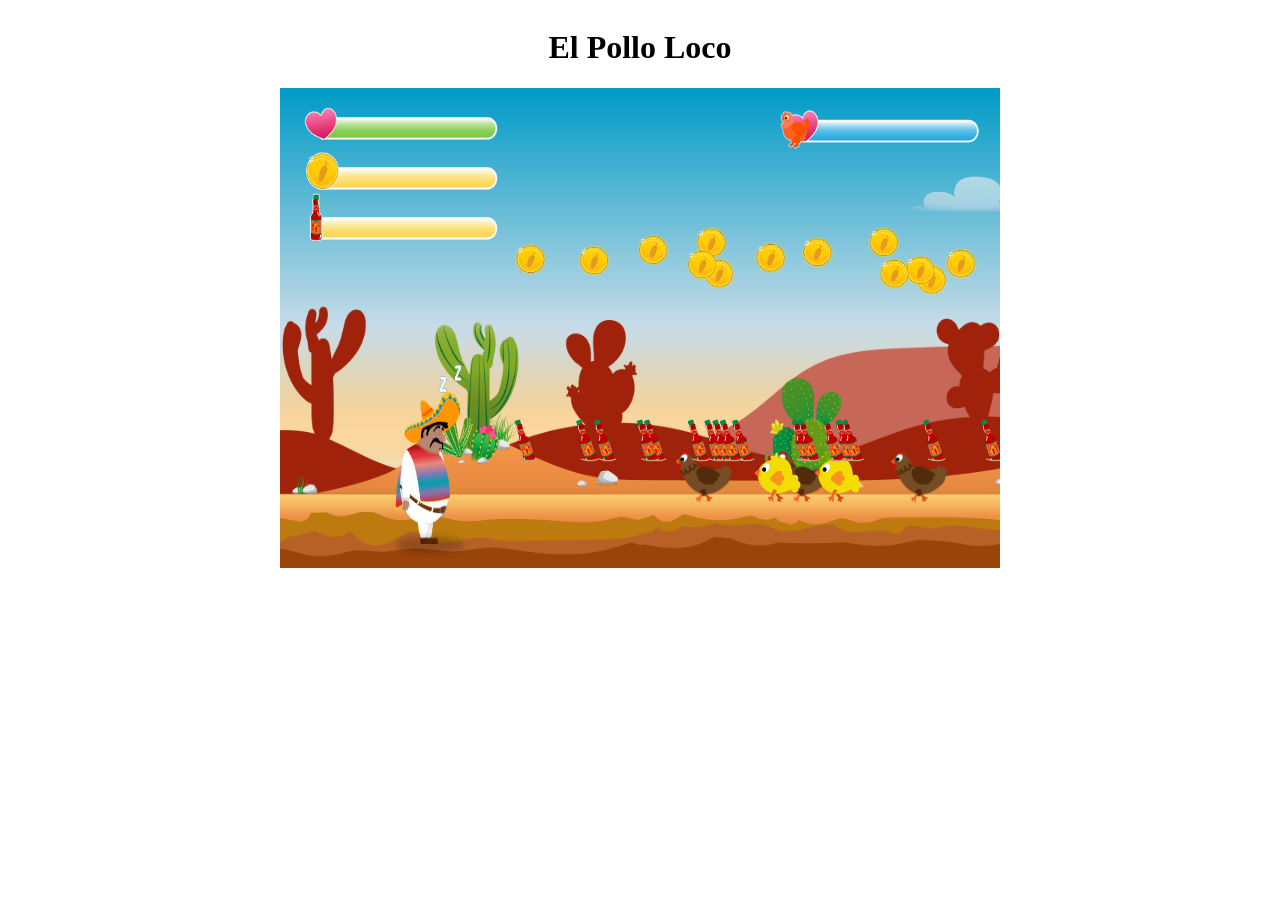
==== index.html @ 4780a67b "fixed: won and gamve over screens, added idle and long-idle animations" ====
<!DOCTYPE html>
<html lang="en">
<head>
    <meta charset="UTF-8">
    <meta name="viewport" content="width=device-width, initial-scale=1.0">
    <title>El Pollo Loco</title>
    <link rel="stylesheet" href="style.css">

    <script src="models/drawable-object.class.js"></script>
    <script src="models/movable-objects.class.js"></script>
    <script src="models/character.class.js"></script>
    <script src="models/chicken.class.js"></script>
    <script src="models/small-chicken.class.js"></script>
    <script src="models/cloud.class.js"></script>
    <script src="models/endboss.class.js"></script>
    <script src="models/background-objects.class.js"></script>
    <script src="models/throwable-object.class.js"></script>
    <script src="models/salsa-bottle.class.js"></script>
    <script src="models/coin.class.js"></script>
    <script src="models/status-bar.class.js"></script>
    <script src="models/status-bar-health.class.js"></script>
    <script src="models/status-bar-coin.class.js"></script>
    <script src="models/status-bar-bottle.class.js"></script>
    <script src="models/status-bar-endboss.class.js"></script>
    <script src="models/world.class.js"></script>
    <script src="models/keyboard.class.js"></script>
    <script src="models/level.class.js"></script>
    <script src="levels/level1.js"></script>
    <script src="js/game.js"></script>
</head>
<body onload="init()">
    <h1>El Pollo Loco</h1>
    <div id="container">
        <canvas id="canvas" width="720" height="480"></canvas>
        <div id="game-over-screen" class="d-none">
            <img src="img/9_intro_outro_screens/game_over/game%20over!.png" alt="game over screen">
            <div onclick="init()" class="restart-btn">Try Again!</div>
        </div>

        <div id="win-screen" class="d-none">
            <img src="img/You won, you lost/You Win A.png" alt="won screen">
        </div>
    </div>
</body>
</html>
---- style.css ----
body {
    display: flex;
    flex-direction: column;
    align-items: center;
}

canvas {
    background-color: black;
    display: block;
}


#container {
    position: relative;
    width: 720px;
    height: 480px;
    margin: 0 auto;
    display: flex;
    justify-content: center;
    align-items: center;

}

#game-over-screen, #win-screen {
    position: absolute;
    top: 0;
    left: 0;
    width: 100%;
    height: 100%;
    background-color: rgba(0, 0, 0, 0.5);
    display: flex;
    flex-direction: column;
    justify-content: center;
    align-items: center;
    z-index: 999;
}

.d-none {
    display: none !important;
}

#game-over-screen img, #win-screen img {
    width: 100%;
    height: 100%;
    object-fit: cover;
    position: absolute;
    z-index: -1;
}
.restart-btn {
    position: absolute;
    bottom: 50px;
    padding: 10px 20px;
    background-color: #ffcc00;
    border: 3px solid #8b4513;
    color: #8b4513;
    font-size: 24px;
    font-weight: bold;
    cursor: pointer;
    border-radius: 10px;
    z-index: 1000;
}

.restart-btn:hover {
    background-color: #ffdb4d;
    transform: scale(1.1);
}

/* #title{
position: absolute;
top: 0;

/* Smartphones */
@media only screen and (max-width: 720px) {
canvas {
    width: 100%;
    }
}

/* Smartphones */
@media only screen and (max-height: 480px) {
    canvas {
        height: 100vh;
    }
}
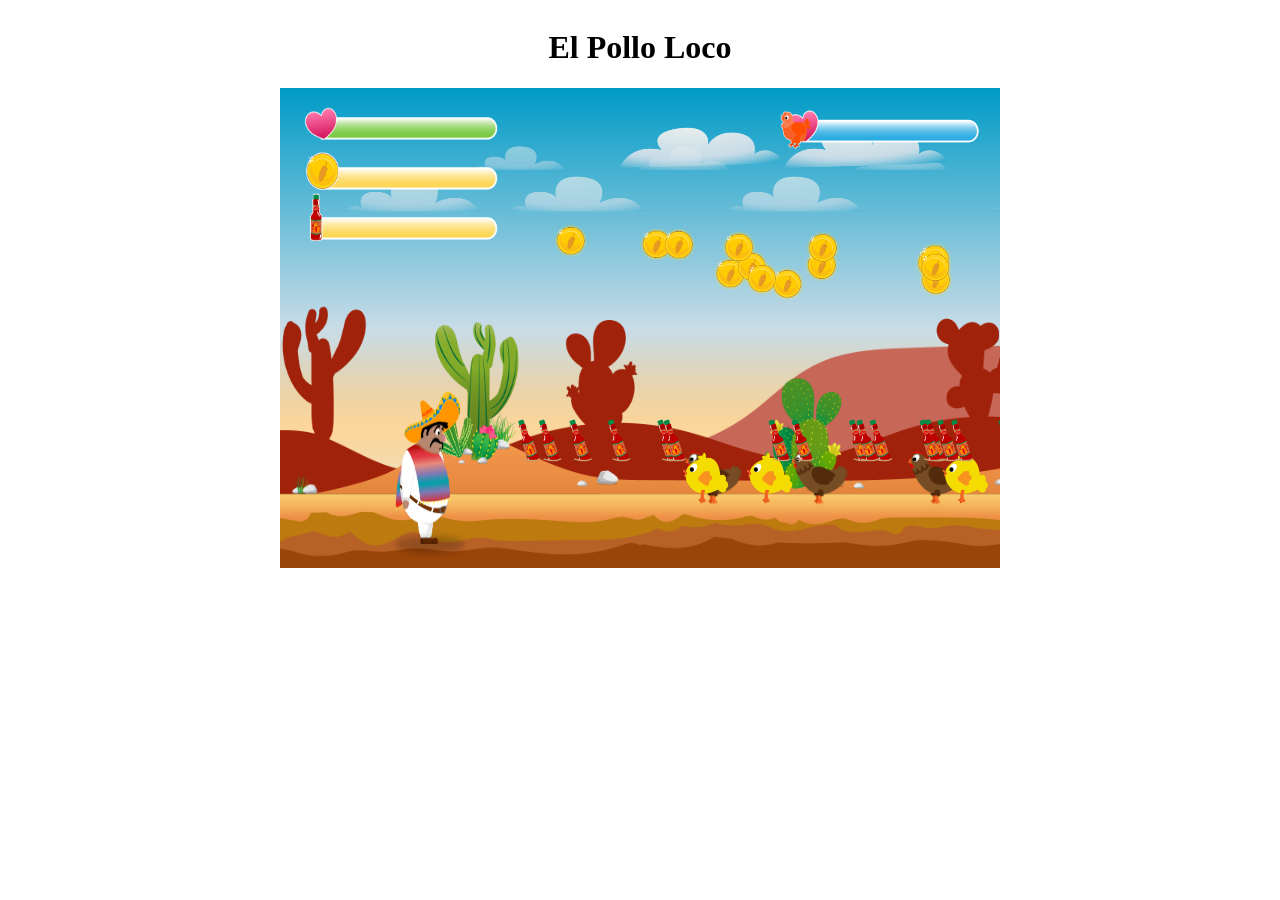
==== commit ebc10ba3: "fixed: correct idle timer initialization and restart logic" ====
--- a/index.html
+++ b/index.html
@@ -34,11 +34,12 @@
         <canvas id="canvas" width="720" height="480"></canvas>
         <div id="game-over-screen" class="d-none">
             <img src="img/9_intro_outro_screens/game_over/game%20over!.png" alt="game over screen">
-            <div onclick="init()" class="restart-btn">Try Again!</div>
+            <div onclick="window.location.reload()" class="restart-btn">Try Again!</div>
         </div>
 
         <div id="win-screen" class="d-none">
             <img src="img/You won, you lost/You Win A.png" alt="won screen">
+            <div onclick="window.location.reload()" class="restart-btn">Play Again!</div>
         </div>
     </div>
 </body>
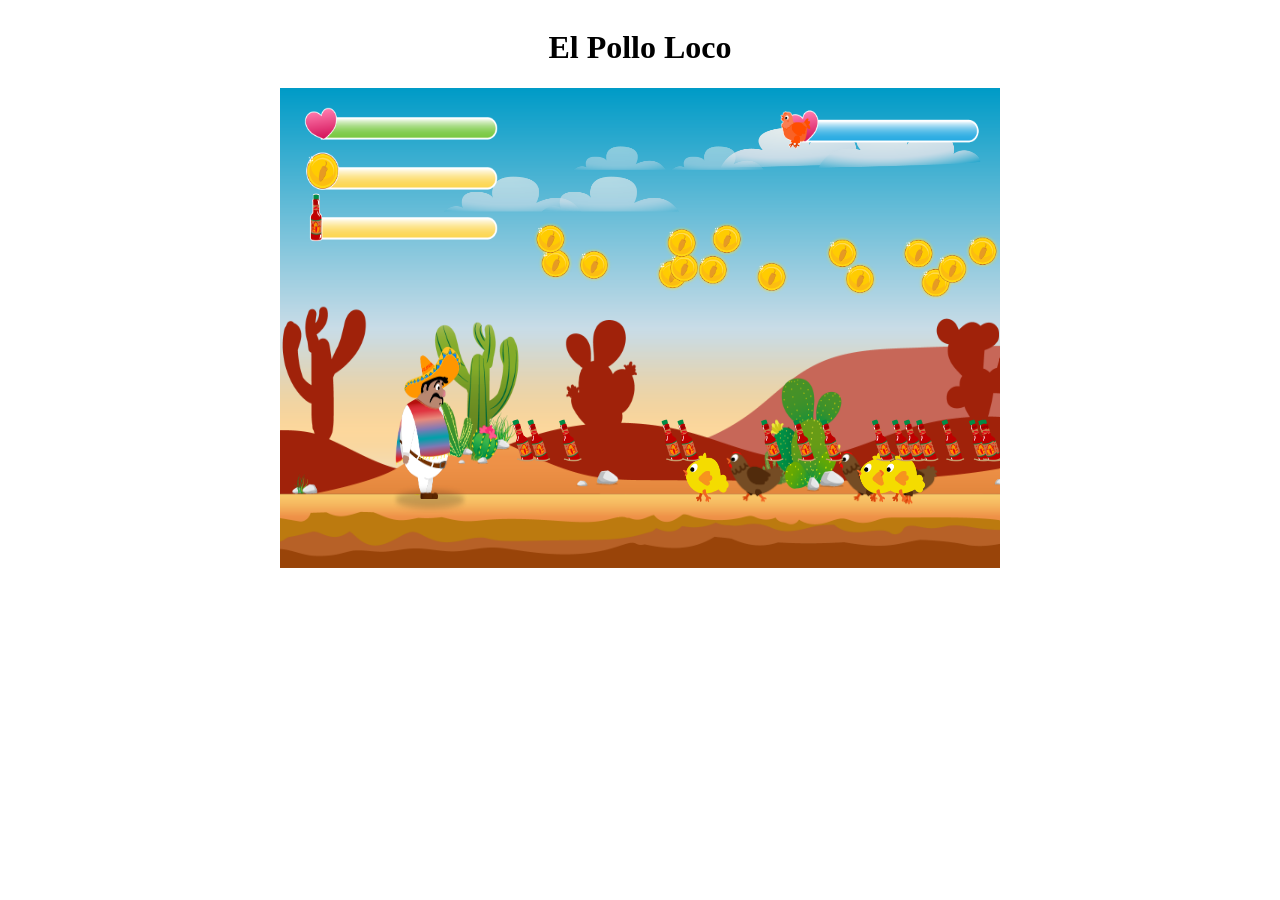
==== commit d6af1779: "added: sound effects and music" ====
--- a/index.html
+++ b/index.html
@@ -11,6 +11,7 @@
     <script src="models/character.class.js"></script>
     <script src="models/chicken.class.js"></script>
     <script src="models/small-chicken.class.js"></script>
+    <script src="models/sound-manager.class.js"></script>
     <script src="models/cloud.class.js"></script>
     <script src="models/endboss.class.js"></script>
     <script src="models/background-objects.class.js"></script>
--- a/style.css
+++ b/style.css
@@ -42,7 +42,7 @@
 #game-over-screen img, #win-screen img {
     width: 100%;
     height: 100%;
-    object-fit: cover;
+    object-fit: contain;
     position: absolute;
     z-index: -1;
 }
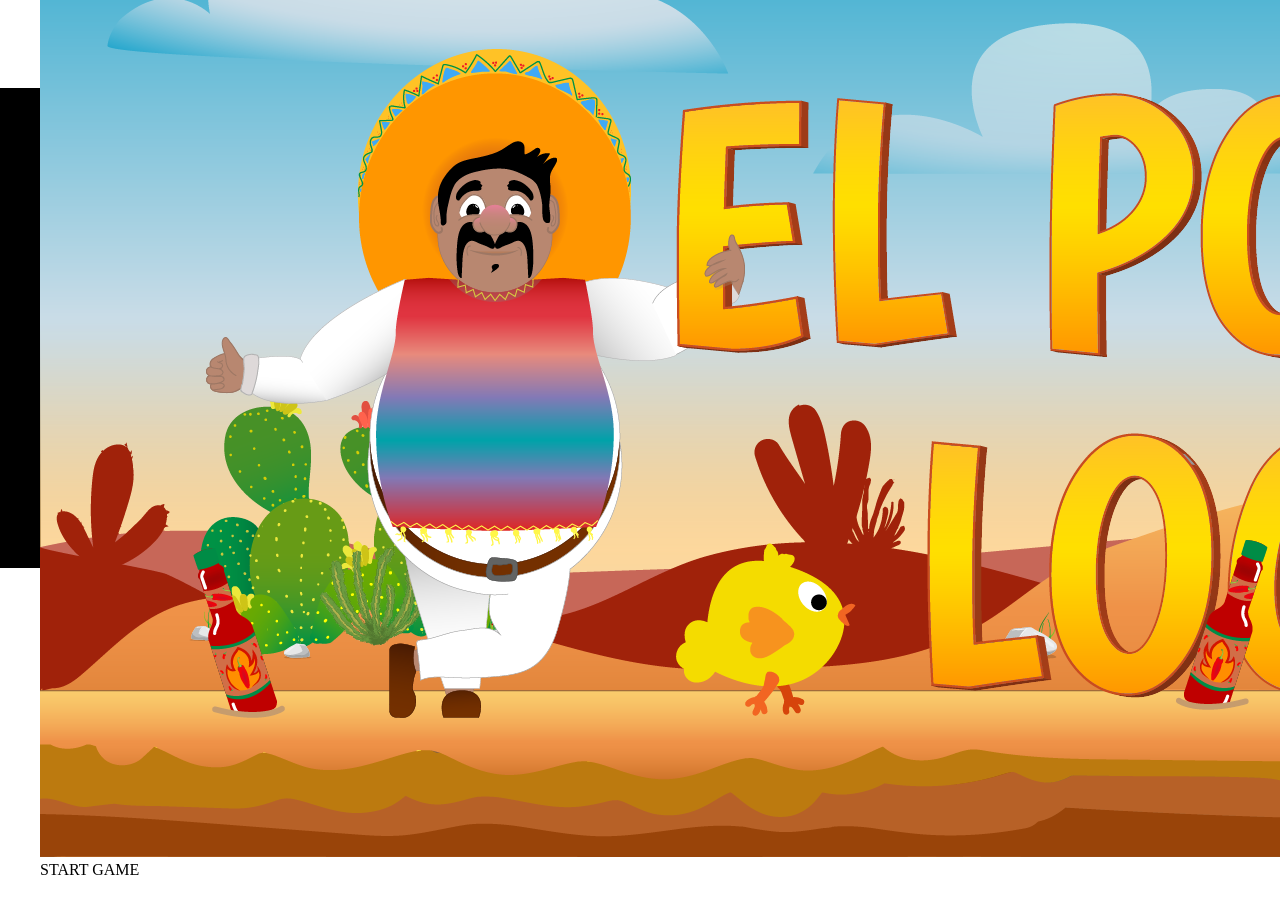
==== commit de40e051: "added start screen in index.html" ====
--- a/index.html
+++ b/index.html
@@ -29,10 +29,15 @@
     <script src="levels/level1.js"></script>
     <script src="js/game.js"></script>
 </head>
-<body onload="init()">
+<body>
     <h1>El Pollo Loco</h1>
     <div id="container">
         <canvas id="canvas" width="720" height="480"></canvas>
+        <div id="start-screen" class="start-screen-overlay">
+            <img src="img/9_intro_outro_screens/start/startscreen_1.png" alt="Start Screen">
+            <div onclick="startGame()" class="start-btn">START GAME</div>
+        </div>
+
         <div id="game-over-screen" class="d-none">
             <img src="img/9_intro_outro_screens/game_over/game%20over!.png" alt="game over screen">
             <div onclick="window.location.reload()" class="restart-btn">Try Again!</div>
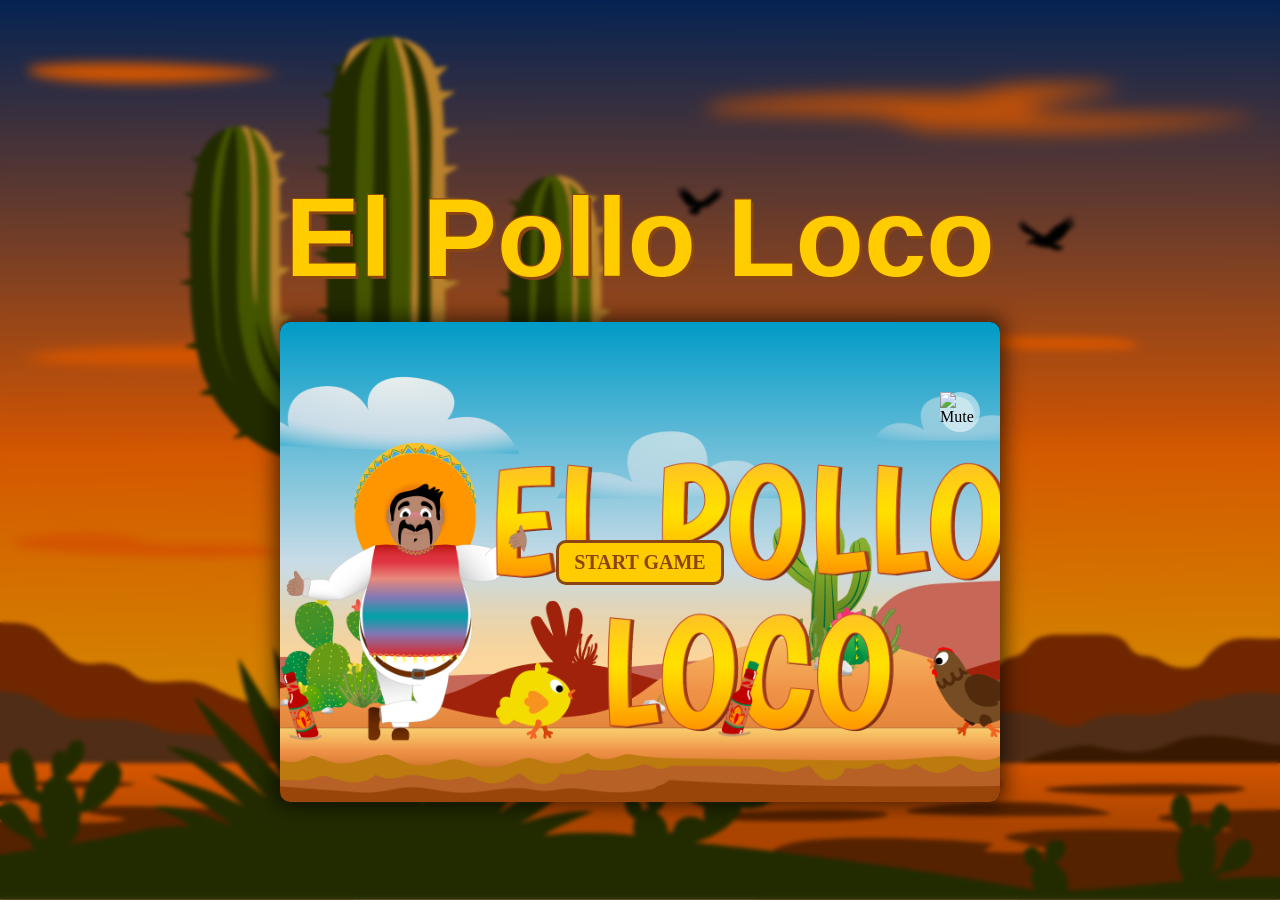
==== commit b99143e9: "feat: mute button for muting sound, styling the buttons" ====
--- a/index.html
+++ b/index.html
@@ -3,6 +3,7 @@
 <head>
     <meta charset="UTF-8">
     <meta name="viewport" content="width=device-width, initial-scale=1.0">
+    <link rel="icon" type="image/png" href="img/2_character_pepe/1_idle/idle/I-1.png">
     <title>El Pollo Loco</title>
     <link rel="stylesheet" href="style.css">
 
@@ -47,6 +48,9 @@
             <img src="img/You won, you lost/You Win A.png" alt="won screen">
             <div onclick="window.location.reload()" class="restart-btn">Play Again!</div>
         </div>
+        <div class="mute-btn-container" onclick="toggleMute()">
+            <img id="mute-icon" src="img/sound-off-white.png" alt="Mute">
+        </div>
     </div>
 </body>
 </html>
--- a/style.css
+++ b/style.css
@@ -1,19 +1,62 @@
+@font-face {
+    font-display: swap;
+    font-family: "Bangers";
+    font-style: normal;
+    font-weight: 400;
+    src: url("fonts/bangers-v25-latin-regular.woff2") format("woff2");
+}
+
+@font-face {
+    font-display: swap;
+    font-family: "Boogaloo";
+    font-style: normal;
+    font-weight: 400;
+    src: url("fonts/boogaloo-v25-latin-regular.woff2") format('woff2');
+}
+
 body {
     display: flex;
     flex-direction: column;
     align-items: center;
+    justify-content: center;
+    background-image: url("img/game_background/cactus-9696097_1920.png");
+    background-size: cover;
+    background-position: center;
+    background-repeat: no-repeat;
+    background-attachment: fixed;
+    backdrop-filter: blur(2px);
+    margin: 0;
+    padding: 0;
+    height: 100vh;
+    width: 100vw;
 }
 
 canvas {
     background-color: black;
     display: block;
+    margin: auto;
 }
 
+h1 {
+    font-family: "Bangers", "Boogaloo",sans-serif, cursive;
+    font-size: 7rem;
+    color: #ffcc00;
+    margin-bottom: 20px;
+    text-shadow:    3px 3px 0 #8b4513,
+                    -1px -1px 0 #8b4513,
+                    1px -1px 0 #8b4513,
+                    -1px 1px 0 #8b4513,
+                    1px 1px 0 #8b4513;
+
+}
 
 #container {
     position: relative;
     width: 720px;
     height: 480px;
+    box-shadow: 0 0 20px 5px rgba(0, 0, 0, 0.6);
+    border-radius: 10px;
+    overflow: hidden;
     margin: 0 auto;
     display: flex;
     justify-content: center;
@@ -65,6 +108,70 @@
     transform: scale(1.1);
 }
 
+.start-screen-overlay {
+    position: absolute;
+    top: 0;
+    left: 0;
+    width: 100%;
+    height: 100%;
+    background-color: black;
+    display: flex;
+    justify-content: center;
+    align-items: center;
+    z-index: 1000;
+}
+
+.start-screen-overlay img {
+    width: 100%;
+    height: 100%;
+    object-fit: cover;
+    position: absolute;
+    z-index: -1;
+}
+
+.start-btn {
+    padding: 8px 15px;
+    background-color: #ffcc00;
+    border: 3px solid #8b4513;
+    color: #8b4513;
+    font-size: 20px;
+    font-weight: bold;
+    cursor: pointer;
+    border-radius: 10px;
+    z-index: 1001;
+    transition: all 0.1s ease-in-out;
+}
+
+.start-btn:hover {
+    transform: scale(1.1);
+    background-color: #ffdb4d;
+}
+
+.mute-btn-container {
+    position: absolute;
+    top: 70px;
+    right: 20px;
+    width: 40px;
+    height: 40px;
+    cursor: pointer;
+    z-index: 1003;
+    background-color: rgba(255, 255, 255, 0.5);
+    border-radius: 50%;
+    display: flex;
+    justify-content: center;
+    align-items: center;
+}
+
+.mute-btn-container:hover {
+    transform: scale(1.1);
+    background-color: rgba(255, 255, 255, 0.8);
+}
+
+.mute-btn-container img {
+    width: 40px;
+    height: 40px;
+    object-fit: contain;
+}
 /* #title{
 position: absolute;
 top: 0;
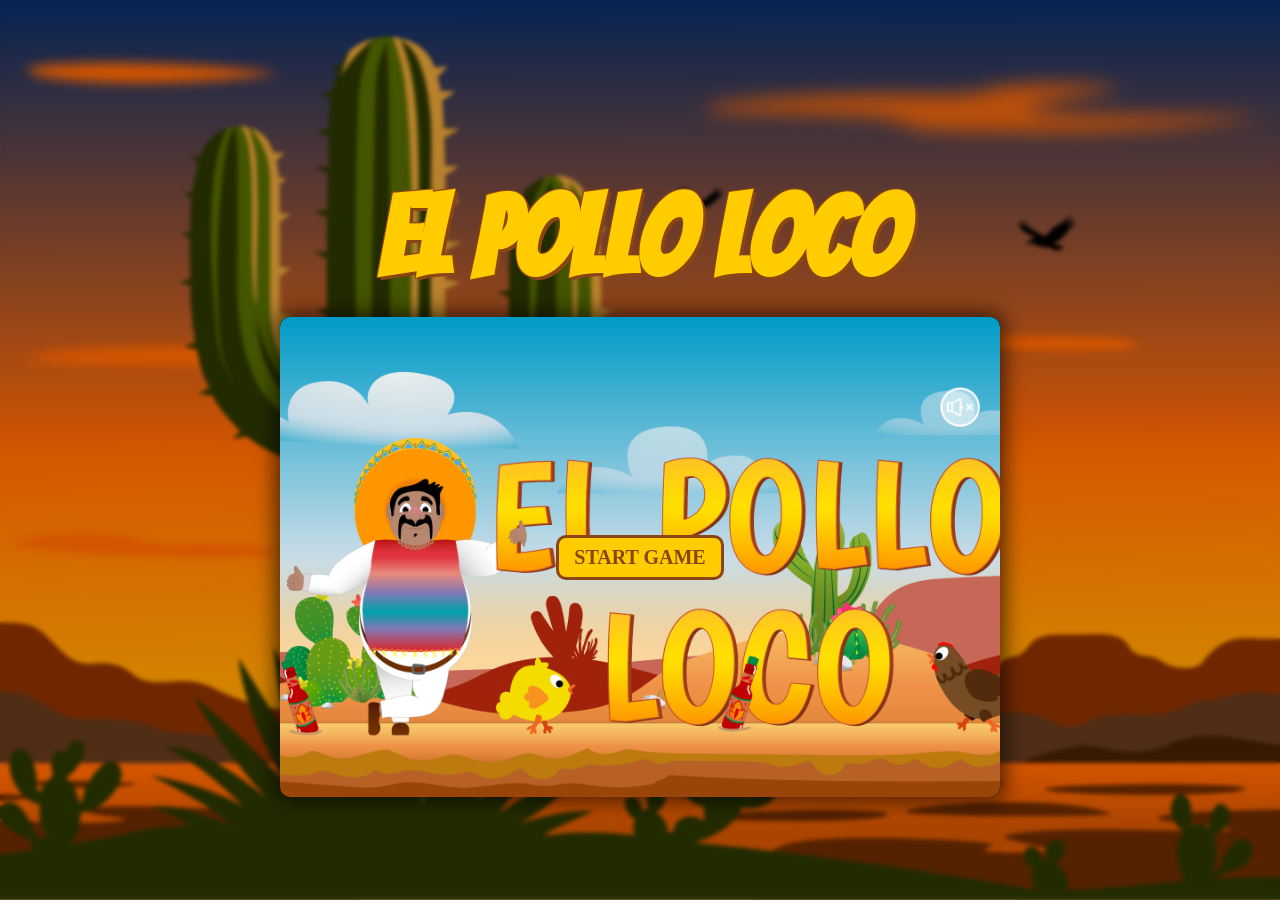
==== commit bb781fef: "added responsiveness to the game, with mobile buttons" ====
--- a/index.html
+++ b/index.html
@@ -48,9 +48,33 @@
             <img src="img/You won, you lost/You Win A.png" alt="won screen">
             <div onclick="window.location.reload()" class="restart-btn">Play Again!</div>
         </div>
-        <div class="mute-btn-container" onclick="toggleMute()">
-            <img id="mute-icon" src="img/sound-off-white.png" alt="Mute">
+        <div id="mobile-controls">
+            <div class="mobile-btns-left">
+                <button id="btn-left" class="mobile-btn">
+                    <img src="img/arrow-btn-left.png" alt="Left">
+                </button>
+                <button id="btn-right" class="mobile-btn">
+                    <img src="img/arrow-btn-right.png" alt="Right">
+                </button>
+            </div>
+
+            <div class="mobile-btns-right">
+                <button id="btn-jump" class="mobile-btn">
+                    <img src="img/arrow-btn-top.png" alt="Jump">
+                </button>
+                <button id="btn-throw" class="mobile-btn">
+                    <img src="img/6_salsa_bottle/salsa_bottle.png" alt="Throw">
+                </button>
+            </div>
         </div>
+            <div class="mute-btn-container" onclick="toggleMute()">
+                <img id="mute-icon" src="img/sound-off-white.png" alt="Mute">
+            </div>
+        </div>
+    <div id="rotate-device-screen" class="d-none">
+        <img src="img/rotate-white.png" alt="Rotate Phone">
+        <h2>Please rotate your device!</h2>
+        <p>This game is optimized for landscape mode.</p>
     </div>
 </body>
 </html>
--- a/style.css
+++ b/style.css
@@ -176,10 +176,126 @@
 position: absolute;
 top: 0;
 
+/* --- 1. Grundeinstellungen für den Rotate-Screen --- */
+#rotate-device-screen {
+    position: fixed;
+    top: 0;
+    left: 0;
+    width: 100%;
+    height: 100vh;
+    background-color: black;
+    color: white;
+    z-index: 9999;
+    display: flex;
+    flex-direction: column;
+    justify-content: center;
+    align-items: center;
+    text-align: center;
+}
+
+#rotate-device-screen img {
+    width: 100px;
+    margin-bottom: 20px;
+    animation: rotate-icon 2s infinite ease-in-out;
+}
+
+@keyframes rotate-icon {
+    0% { transform: rotate(0deg); }
+    50% { transform: rotate(-90deg); }
+    100% { transform: rotate(0deg); }
+}
+
+/* --- 2. Standard-Zustand (Desktop) --- */
+/* Rotate Screen ist aus */
+#rotate-device-screen {
+    display: none;
+}
+
+/* Mobile Buttons sind aus (da Desktop Tastatur hat) */
+#mobile-controls {
+    display: none;
+}
+
+/* --- 3. LOGIK FÜR MOBILE GERÄTE (Tablets & Handys) --- */
+@media only screen and (max-width: 720px) and (orientation: portrait) {
+    #container {
+        display: none !important;
+    }
+
+    #rotate-device-screen {
+        display: flex !important;
+    }
+}
+
+@media only screen and (max-height: 480px) {
+    canvas {
+        width: 100%;
+        height: 100vh;
+    }
+
+    #container {
+        width: 100%;
+        height: 100%;
+        box-shadow: none;
+        border-radius: 0;
+    }
+
+    #mobile-controls {
+        position: absolute;
+        bottom: 20px;
+        left: 0;
+        width: 100%;
+        height: 100%;
+        display: flex;
+        justify-content: space-between;
+        align-items: flex-end;
+        padding: 0 20px;
+        box-sizing: border-box;
+        pointer-events: none;
+        z-index: 50;
+    }
+
+    .mobile-btn {
+        pointer-events: all;
+        width: 60px;
+        height: 60px;
+        background-color: rgba(255, 255, 255, 0.3);
+        border: 2px solid rgba(255, 255, 255, 0.5);
+        border-radius: 50%;
+        display: flex;
+        justify-content: center;
+        align-items: center;
+        margin: 5px;
+        cursor: pointer;
+        user-select: none;
+        -webkit-user-select: none;
+    }
+
+    .mobile-btn:active {
+        background-color: rgba(255, 204, 0, 0.6);
+        transform: scale(0.95);
+    }
+
+    .mobile-btn img {
+        width: 30px;
+        height: 30px;
+        object-fit: contain;
+    }
+
+    h1 {
+        display: none;
+    }
+}
 /* Smartphones */
 @media only screen and (max-width: 720px) {
 canvas {
     width: 100%;
+    }
+}
+
+@media only screen and (min-width: 721px) {
+    #mobile-controls {
+        display: none;
     }
 }
 
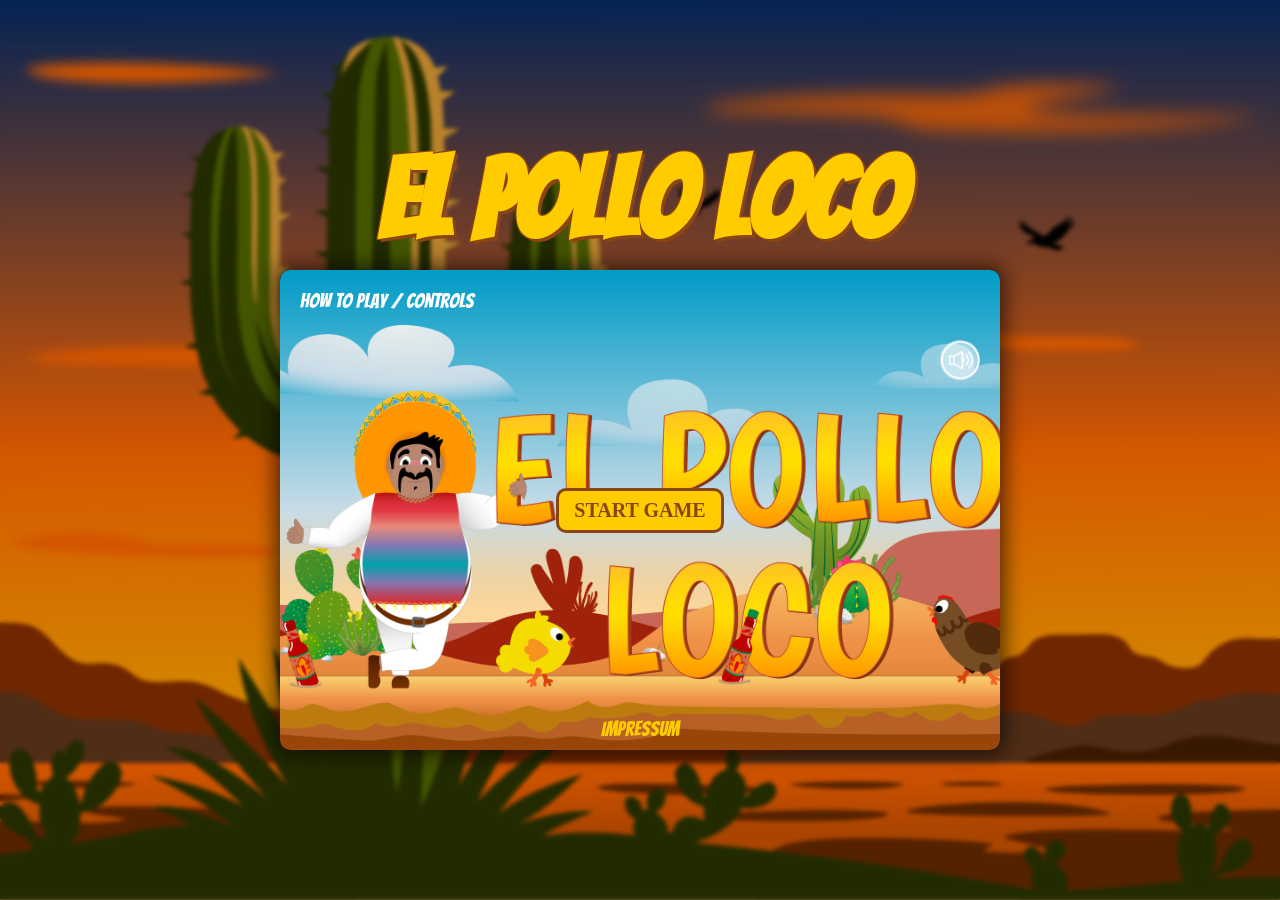
==== commit 8c00be5e: "change: refactoring of functions, LOC max, func max, add: imprint, how to play" ====
--- a/index.html
+++ b/index.html
@@ -37,18 +37,23 @@
         <div id="start-screen" class="start-screen-overlay">
             <img src="img/9_intro_outro_screens/start/startscreen_1.png" alt="Start Screen">
             <div onclick="startGame()" class="start-btn">START GAME</div>
+
+            <div onclick="toggleControls()" class="controls-link">How to Play / Controls</div>
+
+            <div onclick="toggleImprint()" class="imprint-link">Impressum</div>
         </div>
 
         <div id="game-over-screen" class="d-none">
             <img src="img/9_intro_outro_screens/game_over/game%20over!.png" alt="game over screen">
-            <div onclick="window.location.reload()" class="restart-btn">Try Again!</div>
+            <div onclick="restartGame()" class="restart-btn">Try Again!</div>
         </div>
 
         <div id="win-screen" class="d-none">
             <img src="img/You won, you lost/You Win A.png" alt="won screen">
-            <div onclick="window.location.reload()" class="restart-btn">Play Again!</div>
+            <div onclick="restartGame()" class="restart-btn">Play Again!</div>
         </div>
-        <div id="mobile-controls">
+
+        <div id="mobile-controls" oncontextmenu="return false;">
             <div class="mobile-btns-left">
                 <button id="btn-left" class="mobile-btn">
                     <img src="img/arrow-btn-left.png" alt="Left">
@@ -68,7 +73,7 @@
             </div>
         </div>
             <div class="mute-btn-container" onclick="toggleMute()">
-                <img id="mute-icon" src="img/sound-off-white.png" alt="Mute">
+                <img id="mute-icon" src="img/sound-on-white.png" alt="Mute">
             </div>
         </div>
     <div id="rotate-device-screen" class="d-none">
@@ -76,5 +81,49 @@
         <h2>Please rotate your device!</h2>
         <p>This game is optimized for landscape mode.</p>
     </div>
+    <div id="imprint-overlay" class="d-none" onclick="toggleImprint()">
+        <div class="imprint-content" onclick="event.stopPropagation()">
+            <h2>Impressum</h2>
+
+            <p>Angaben gemäß § 5 TMG</p>
+            <p>
+                Akin Kuelhanbey<br>
+                Breite Straße 22<br>
+                51106 Köln
+            </p>
+            <p>
+                <strong>Kontakt:</strong><br>
+                E-Mail: akin@femka.de<br>
+            </p>
+
+            <p>Quelle: <a href="https://www.e-recht24.de" target="_blank">e-recht24.de</a></p>
+
+            <button onclick="toggleImprint()" class="close-imprint-btn">Schließen</button>
+        </div>
+    </div>
+    <div id="controls-overlay" class="d-none" onclick="toggleControls()">
+        <div class="imprint-content" onclick="event.stopPropagation()">
+            <h2>How to Play</h2>
+
+            <div class="controls-row">
+                <div class="key">◄</div>
+                <div class="key">►</div>
+                <span>Move Left / Right</span>
+            </div>
+            <div class="controls-row">
+                <div class="key space-key">Space</div>
+                <span>Jump / Jump on Enemies</span>
+            </div>
+            <div class="controls-row">
+                <div class="key">D</div>
+                <span>Throw Bottle</span>
+            </div>
+
+            <hr>
+            <p>Collect bottles, to beat the Endboss!</p>
+
+            <button onclick="toggleControls()" class="close-imprint-btn">Close</button>
+        </div>
+    </div>
 </body>
 </html>
--- a/style.css
+++ b/style.css
@@ -35,6 +35,7 @@
     background-color: black;
     display: block;
     margin: auto;
+    border-radius: 10px;
 }
 
 h1 {
@@ -42,6 +43,8 @@
     font-size: 7rem;
     color: #ffcc00;
     margin-bottom: 20px;
+    margin-top: 0;
+    line-height: 0.9;
     text-shadow:    3px 3px 0 #8b4513,
                     -1px -1px 0 #8b4513,
                     1px -1px 0 #8b4513,
@@ -56,7 +59,6 @@
     height: 480px;
     box-shadow: 0 0 20px 5px rgba(0, 0, 0, 0.6);
     border-radius: 10px;
-    overflow: hidden;
     margin: 0 auto;
     display: flex;
     justify-content: center;
@@ -76,6 +78,7 @@
     justify-content: center;
     align-items: center;
     z-index: 999;
+    border-radius: 10px;
 }
 
 .d-none {
@@ -85,10 +88,16 @@
 #game-over-screen img, #win-screen img {
     width: 100%;
     height: 100%;
-    object-fit: contain;
+    object-fit: cover;
     position: absolute;
     z-index: -1;
-}
+    border-radius: 10px;
+}
+
+#win-screen img {
+    object-fit: contain !important;
+}
+
 .restart-btn {
     position: absolute;
     bottom: 50px;
@@ -119,6 +128,7 @@
     justify-content: center;
     align-items: center;
     z-index: 1000;
+    border-radius: 10px;
 }
 
 .start-screen-overlay img {
@@ -127,6 +137,7 @@
     object-fit: cover;
     position: absolute;
     z-index: -1;
+    border-radius: 10px;
 }
 
 .start-btn {
@@ -138,7 +149,6 @@
     font-weight: bold;
     cursor: pointer;
     border-radius: 10px;
-    z-index: 1001;
     transition: all 0.1s ease-in-out;
 }
 
@@ -172,11 +182,7 @@
     height: 40px;
     object-fit: contain;
 }
-/* #title{
-position: absolute;
-top: 0;
-
-/* --- 1. Grundeinstellungen für den Rotate-Screen --- */
+
 #rotate-device-screen {
     position: fixed;
     top: 0;
@@ -205,18 +211,138 @@
     100% { transform: rotate(0deg); }
 }
 
-/* --- 2. Standard-Zustand (Desktop) --- */
-/* Rotate Screen ist aus */
 #rotate-device-screen {
     display: none;
 }
 
-/* Mobile Buttons sind aus (da Desktop Tastatur hat) */
 #mobile-controls {
     display: none;
 }
 
-/* --- 3. LOGIK FÜR MOBILE GERÄTE (Tablets & Handys) --- */
+.imprint-link {
+    position: absolute;
+    bottom: 10px;
+    left: 50%;
+    transform: translateX(-50%);
+    color: #ffcc00;
+    font-size: 20px;
+    font-family: "Bangers", sans-serif;
+    cursor: pointer;
+    text-decoration: none;
+}
+
+.imprint-link:hover {
+    color: white;
+}
+
+#imprint-overlay {
+    position: fixed;
+    top: 0;
+    left: 0;
+    width: 100vw;
+    height: 100vh;
+    background-color: rgba(0, 0, 0, 0.85);
+    z-index: 1005;
+    display: flex;
+    justify-content: center;
+    align-items: center;
+}
+
+.imprint-content {
+    background-color: #f3eac2;
+    color: #4a3b2a;
+    width: 80%;
+    max-width: 600px;
+    max-height: 80%;
+    padding: 40px;
+    border-radius: 10px;
+    border: 4px solid #8b4513;
+    font-family: sans-serif;
+    text-align: left;
+    overflow-y: auto;
+    box-sizing: border-box;
+    position: relative;
+}
+
+.imprint-content h2 {
+    font-family: "Bangers", cursive;
+    margin-top: 0;
+    color: #8b4513;
+}
+
+.close-imprint-button {
+    position: absolute;
+    top: 10px;
+    right: 15px;
+    background-color: #8b4513;
+    color: white;
+    border: none;
+    font-family: "Bangers", cursive;
+    font-size: 20px;
+    padding: 5px 10px;
+    cursor: pointer;
+    border-radius: 10px;
+}
+
+.close-imprint-btn:hover {
+    background-color: #ffcc00;
+    color: #8b4513;
+}
+
+.controls-link {
+    position: absolute;
+    top: 20px;
+    left: 20px;
+    color: white;
+    font-size: 20px;
+    font-family: "Bangers", sans-serif;
+    cursor: pointer;
+    text-decoration: none;
+    z-index: 1002
+}
+
+.controls-link:hover {
+    color: #ffcc00;
+}
+
+#controls-overlay {
+    position: fixed;
+    top: 0;
+    left: 0;
+    width: 100vw;
+    height: 100vh;
+    background-color: rgba(0, 0, 0, 0.85);
+    z-index: 1006;
+    display: flex;
+    justify-content: center;
+    align-items: center;
+}
+
+.controls-row {
+    display: flex;
+    align-items: center;
+    margin-bottom: 20px;
+    font-family: "Bangers", sans-serif;
+    font-size: 24px;
+    color: #8b4513;
+}
+
+.key {
+    background-color: #eeeeee;
+    border: 3px solid #cccccc;
+    border-bottom: 6px solid #bbbbbb;
+    border-radius: 10px;
+    padding: 5px 15px;
+    margin-right: 15px;
+    font-weight: bold;
+    color: #333333;
+}
+
+.space-key {
+    width: 100px;
+    text-align: center;
+}
+
 @media only screen and (max-width: 720px) and (orientation: portrait) {
     #container {
         display: none !important;
@@ -231,6 +357,7 @@
     canvas {
         width: 100%;
         height: 100vh;
+        border-radius: 0 !important;
     }
 
     #container {
@@ -238,6 +365,18 @@
         height: 100%;
         box-shadow: none;
         border-radius: 0;
+    }
+
+    #game-over-screen,
+    #win-screen,
+    .start-screen-overlay {
+        position: fixed !important;
+        width: 100vw !important;
+        height: 100vh !important;
+        top: 0;
+        left: 0;
+        border-radius: 0 !important;
+        z-index: 9999;
     }
 
     #mobile-controls {
@@ -257,8 +396,8 @@
 
     .mobile-btn {
         pointer-events: all;
-        width: 60px;
-        height: 60px;
+        width: 40px;
+        height: 40px;
         background-color: rgba(255, 255, 255, 0.3);
         border: 2px solid rgba(255, 255, 255, 0.5);
         border-radius: 50%;
@@ -269,6 +408,7 @@
         cursor: pointer;
         user-select: none;
         -webkit-user-select: none;
+        -webkit-touch-callout: none;
     }
 
     .mobile-btn:active {
@@ -277,32 +417,20 @@
     }
 
     .mobile-btn img {
-        width: 30px;
-        height: 30px;
+        width: 40px;
+        height: 40px;
         object-fit: contain;
+        pointer-events: none;
     }
 
     h1 {
         display: none;
     }
 }
-/* Smartphones */
+
 @media only screen and (max-width: 720px) {
 canvas {
     width: 100%;
     }
 }
 
-@media only screen and (min-width: 721px) {
-    #mobile-controls {
-        display: none;
-    }
-}
-
-/* Smartphones */
-@media only screen and (max-height: 480px) {
-    canvas {
-        height: 100vh;
-    }
-}
-
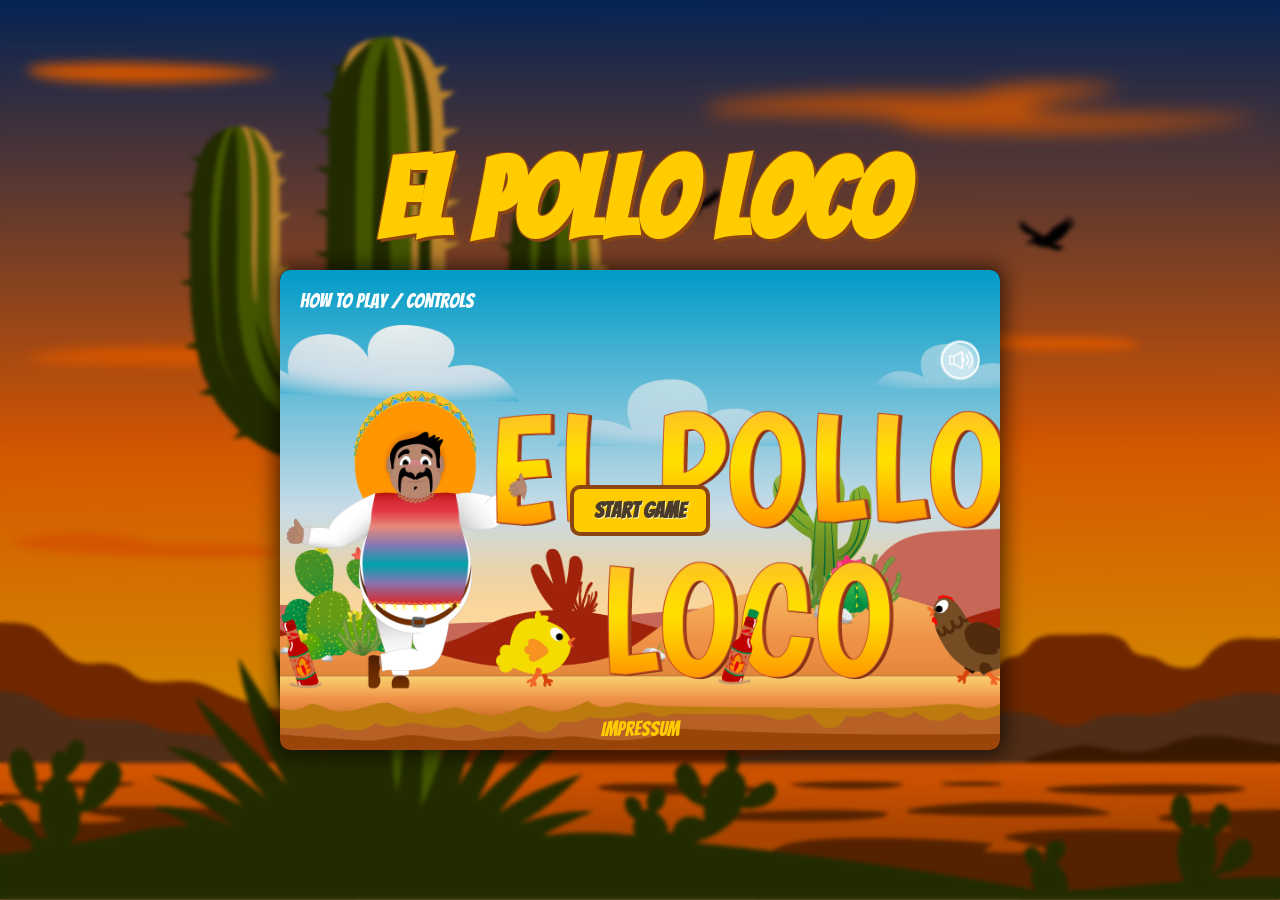
==== commit bc892bd3: "fixes, refactoring" ====
--- a/index.html
+++ b/index.html
@@ -3,7 +3,7 @@
 <head>
     <meta charset="UTF-8">
     <meta name="viewport" content="width=device-width, initial-scale=1.0">
-    <link rel="icon" type="image/png" href="img/2_character_pepe/1_idle/idle/I-1.png">
+    <link rel="icon" type="image/png" href="./img/2_character_pepe/1_idle/idle/I-1.png">
     <title>El Pollo Loco</title>
     <link rel="stylesheet" href="style.css">
 
@@ -35,8 +35,8 @@
     <div id="container">
         <canvas id="canvas" width="720" height="480"></canvas>
         <div id="start-screen" class="start-screen-overlay">
-            <img src="img/9_intro_outro_screens/start/startscreen_1.png" alt="Start Screen">
-            <div onclick="startGame()" class="start-btn">START GAME</div>
+            <img src="./img/9_intro_outro_screens/start/startscreen_1.png" alt="Start Screen">
+            <div onclick="startGame()" class="start-btn game-btn">START GAME</div>
 
             <div onclick="toggleControls()" class="controls-link">How to Play / Controls</div>
 
@@ -44,40 +44,46 @@
         </div>
 
         <div id="game-over-screen" class="d-none">
-            <img src="img/9_intro_outro_screens/game_over/game%20over!.png" alt="game over screen">
-            <div onclick="restartGame()" class="restart-btn">Try Again!</div>
+            <img src="./img/9_intro_outro_screens/game_over/game%20over!.png" alt="game over screen">
+            <div class="btn-container">
+                <div onclick="restartGame()" class="restart-btn game-btn">Try Again!</div>
+                <div onclick="goToMenu()" class="menu-btn game-btn">Menu</div>
+            </div>
         </div>
 
         <div id="win-screen" class="d-none">
-            <img src="img/You won, you lost/You Win A.png" alt="won screen">
-            <div onclick="restartGame()" class="restart-btn">Play Again!</div>
+            <img src="./img/You won, you lost/You Win A.png" alt="won screen">
+            <div class="btn-container">
+                <div onclick="restartGame()" class="restart-btn game-btn">Play Again!</div>
+                <div onclick="goToMenu()" class="menu-btn game-btn">Menu</div>
+            </div>
         </div>
 
         <div id="mobile-controls" oncontextmenu="return false;">
             <div class="mobile-btns-left">
                 <button id="btn-left" class="mobile-btn">
-                    <img src="img/arrow-btn-left.png" alt="Left">
+                    <img src="./img/arrow-btn-left.png" alt="Left">
                 </button>
                 <button id="btn-right" class="mobile-btn">
-                    <img src="img/arrow-btn-right.png" alt="Right">
+                    <img src="./img/arrow-btn-right.png" alt="Right">
                 </button>
             </div>
 
             <div class="mobile-btns-right">
                 <button id="btn-jump" class="mobile-btn">
-                    <img src="img/arrow-btn-top.png" alt="Jump">
+                    <img src="./img/arrow-btn-top.png" alt="Jump">
                 </button>
                 <button id="btn-throw" class="mobile-btn">
-                    <img src="img/6_salsa_bottle/salsa_bottle.png" alt="Throw">
+                    <img src="./img/6_salsa_bottle/salsa_bottle.png" alt="Throw">
                 </button>
             </div>
         </div>
             <div class="mute-btn-container" onclick="toggleMute()">
-                <img id="mute-icon" src="img/sound-on-white.png" alt="Mute">
+                <img id="mute-icon" src="./img/sound-on-white.png" alt="Mute">
             </div>
         </div>
     <div id="rotate-device-screen" class="d-none">
-        <img src="img/rotate-white.png" alt="Rotate Phone">
+        <img src="./img/rotate-white.png" alt="Rotate Phone">
         <h2>Please rotate your device!</h2>
         <p>This game is optimized for landscape mode.</p>
     </div>
@@ -98,7 +104,7 @@
 
             <p>Quelle: <a href="https://www.e-recht24.de" target="_blank">e-recht24.de</a></p>
 
-            <button onclick="toggleImprint()" class="close-imprint-btn">Schließen</button>
+            <button onclick="toggleImprint()" class="close-imprint-btn">Close</button>
         </div>
     </div>
     <div id="controls-overlay" class="d-none" onclick="toggleControls()">
--- a/style.css
+++ b/style.css
@@ -19,7 +19,7 @@
     flex-direction: column;
     align-items: center;
     justify-content: center;
-    background-image: url("img/game_background/cactus-9696097_1920.png");
+    background-image: url("./img/game_background/cactus-9696097_1920.png");
     background-size: cover;
     background-position: center;
     background-repeat: no-repeat;
@@ -77,7 +77,7 @@
     flex-direction: column;
     justify-content: center;
     align-items: center;
-    z-index: 999;
+    z-index: 5;
     border-radius: 10px;
 }
 
@@ -99,8 +99,8 @@
 }
 
 .restart-btn {
-    position: absolute;
-    bottom: 50px;
+    position: relative;
+    bottom: auto;
     padding: 10px 20px;
     background-color: #ffcc00;
     border: 3px solid #8b4513;
@@ -109,11 +109,26 @@
     font-weight: bold;
     cursor: pointer;
     border-radius: 10px;
-    z-index: 1000;
 }
 
 .restart-btn:hover {
     background-color: #ffdb4d;
+    transform: scale(1.1);
+}
+
+.menu-btn {
+    padding: 10px 20px;
+    background-color: #8b4513;
+    border: 3px solid #ffcc00;
+    color: #ffcc00;
+    font-size: 24px;
+    font-weight: bold;
+    cursor: pointer;
+    border-radius: 10px;
+}
+
+.menu-btn:hover {
+    background-color: #a05a2c;
     transform: scale(1.1);
 }
 
@@ -127,7 +142,7 @@
     display: flex;
     justify-content: center;
     align-items: center;
-    z-index: 1000;
+    z-index: 5;
     border-radius: 10px;
 }
 
@@ -164,7 +179,7 @@
     width: 40px;
     height: 40px;
     cursor: pointer;
-    z-index: 1003;
+    z-index: 6;
     background-color: rgba(255, 255, 255, 0.5);
     border-radius: 50%;
     display: flex;
@@ -191,7 +206,7 @@
     height: 100vh;
     background-color: black;
     color: white;
-    z-index: 9999;
+    z-index: 10;
     display: flex;
     flex-direction: column;
     justify-content: center;
@@ -235,14 +250,15 @@
     color: white;
 }
 
-#imprint-overlay {
+#imprint-overlay,
+#controls-overlay {
     position: fixed;
     top: 0;
     left: 0;
     width: 100vw;
     height: 100vh;
     background-color: rgba(0, 0, 0, 0.85);
-    z-index: 1005;
+    z-index: 8;
     display: flex;
     justify-content: center;
     align-items: center;
@@ -270,23 +286,25 @@
     color: #8b4513;
 }
 
-.close-imprint-button {
+.close-imprint-btn {
     position: absolute;
     top: 10px;
     right: 15px;
-    background-color: #8b4513;
-    color: white;
-    border: none;
+    background-color: #ffcc00;
+    border: solid 3px #8b4513;
+    border-radius: 10px;
+    padding: 5px 10px;
+    color: #4a3b2a;
+    font-size: 22px;
     font-family: "Bangers", cursive;
-    font-size: 20px;
-    padding: 5px 10px;
-    cursor: pointer;
-    border-radius: 10px;
+    cursor: pointer;
+    transition: all 0.15s ease-in-out;
 }
 
 .close-imprint-btn:hover {
     background-color: #ffcc00;
     color: #8b4513;
+    transform: scale(1.1);
 }
 
 .controls-link {
@@ -298,24 +316,11 @@
     font-family: "Bangers", sans-serif;
     cursor: pointer;
     text-decoration: none;
-    z-index: 1002
+    z-index: 6;
 }
 
 .controls-link:hover {
     color: #ffcc00;
-}
-
-#controls-overlay {
-    position: fixed;
-    top: 0;
-    left: 0;
-    width: 100vw;
-    height: 100vh;
-    background-color: rgba(0, 0, 0, 0.85);
-    z-index: 1006;
-    display: flex;
-    justify-content: center;
-    align-items: center;
 }
 
 .controls-row {
@@ -341,6 +346,40 @@
 .space-key {
     width: 100px;
     text-align: center;
+}
+
+button,
+.start-btn,
+.restart-btn,
+.close-imprint-btn,
+.imprint-link,
+.mobile-btn {
+    cursor: pointer !important;
+}
+
+.game-btn {
+    background-color: #ffcc00;
+    border: 4px solid #8b4513;
+    border-radius: 10px;
+    padding: 10px 20px;
+    font-family: "Bangers", sans-serif;
+    font-size: 22px;
+    color: #4a3b2a;
+    text-shadow: 1px 1px #fff2a8;
+    transition: transform 0.1s ease-in-out;
+}
+
+.game-btn:hover {
+    transform: scale(1.1);
+    background-color: #ffe066;
+}
+
+.btn-container {
+    position: absolute;
+    bottom: 50px;
+    display: flex;
+    gap: 20px;
+    z-index: 6;
 }
 
 @media only screen and (max-width: 720px) and (orientation: portrait) {
@@ -376,7 +415,7 @@
         top: 0;
         left: 0;
         border-radius: 0 !important;
-        z-index: 9999;
+        z-index: 5;
     }
 
     #mobile-controls {
@@ -391,7 +430,7 @@
         padding: 0 20px;
         box-sizing: border-box;
         pointer-events: none;
-        z-index: 50;
+        z-index: 1;
     }
 
     .mobile-btn {
@@ -404,7 +443,7 @@
         display: flex;
         justify-content: center;
         align-items: center;
-        margin: 5px;
+        margin: 10px;
         cursor: pointer;
         user-select: none;
         -webkit-user-select: none;
@@ -423,6 +462,33 @@
         pointer-events: none;
     }
 
+    .mobile-btns-left,
+    .mobile-btns-right {
+        display: flex;
+        gap: 40px !important;
+    }
+
+    #btn-left {
+        transform: translateY(0);
+    }
+
+    #btn-right {
+        transform: translateY(-15px);
+    }
+
+    #btn-jump {
+        transform: translateY(-15px);
+    }
+
+    #btn-throw {
+        transform: translateY(0);
+    }
+
+    #btn-right:active,
+    #btn-jump:active {
+        transform: translateY(-15px) scale(0.95);
+    }
+
     h1 {
         display: none;
     }
